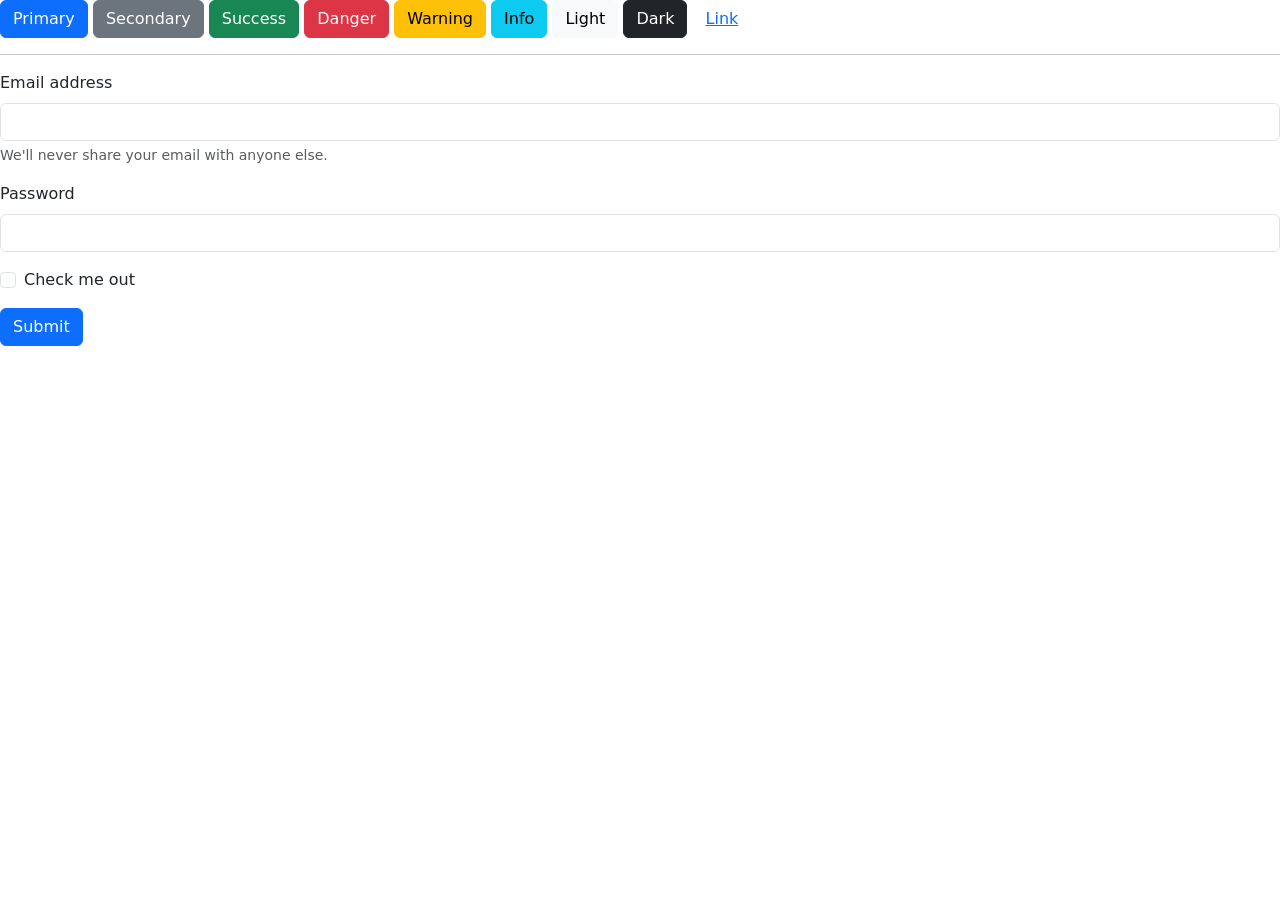
==== bootstrapStudy.html @ 69fb8dcb "Create bootstrapStudy.html" ====
<!DOCTYPE html>
<html lang="en">
<head>
    <meta charset="UTF-8">
    <meta name="viewport" content="width=device-width, initial-scale=1.0">
    <title>bootstrap study</title>
    <link rel="stylesheet" href="	https://cdn.jsdelivr.net/npm/bootstrap@5.3.3/dist/css/bootstrap.min.css">
</head>
<body>
<button type="button" class="btn btn-primary">Primary</button>
<button type="button" class="btn btn-secondary">Secondary</button>
<button type="button" class="btn btn-success">Success</button>
<button type="button" class="btn btn-danger">Danger</button>
<button type="button" class="btn btn-warning">Warning</button>
<button type="button" class="btn btn-info">Info</button>
<button type="button" class="btn btn-light">Light</button>
<button type="button" class="btn btn-dark">Dark</button>

<button type="button" class="btn btn-link">Link</button>
    <style src=" https://cdn.jsdelivr.net/npm/bootstrap@5.3.3/dist/js/bootstrap.bundle.min.js"></style>
 <hr>
 <form>
    <div class="mb-3">
      <label for="exampleInputEmail1" class="form-label">Email address</label>
      <input type="email" class="form-control" id="exampleInputEmail1" aria-describedby="emailHelp">
      <div id="emailHelp" class="form-text">We'll never share your email with anyone else.</div>
    </div>
    <div class="mb-3">
      <label for="exampleInputPassword1" class="form-label">Password</label>
      <input type="password" class="form-control" id="exampleInputPassword1">
    </div>
    <div class="mb-3 form-check">
      <input type="checkbox" class="form-check-input" id="exampleCheck1">
      <label class="form-check-label" for="exampleCheck1">Check me out</label>
    </div>
    <button type="submit" class="btn btn-primary">Submit</button>
  </form>
</body>
</html>
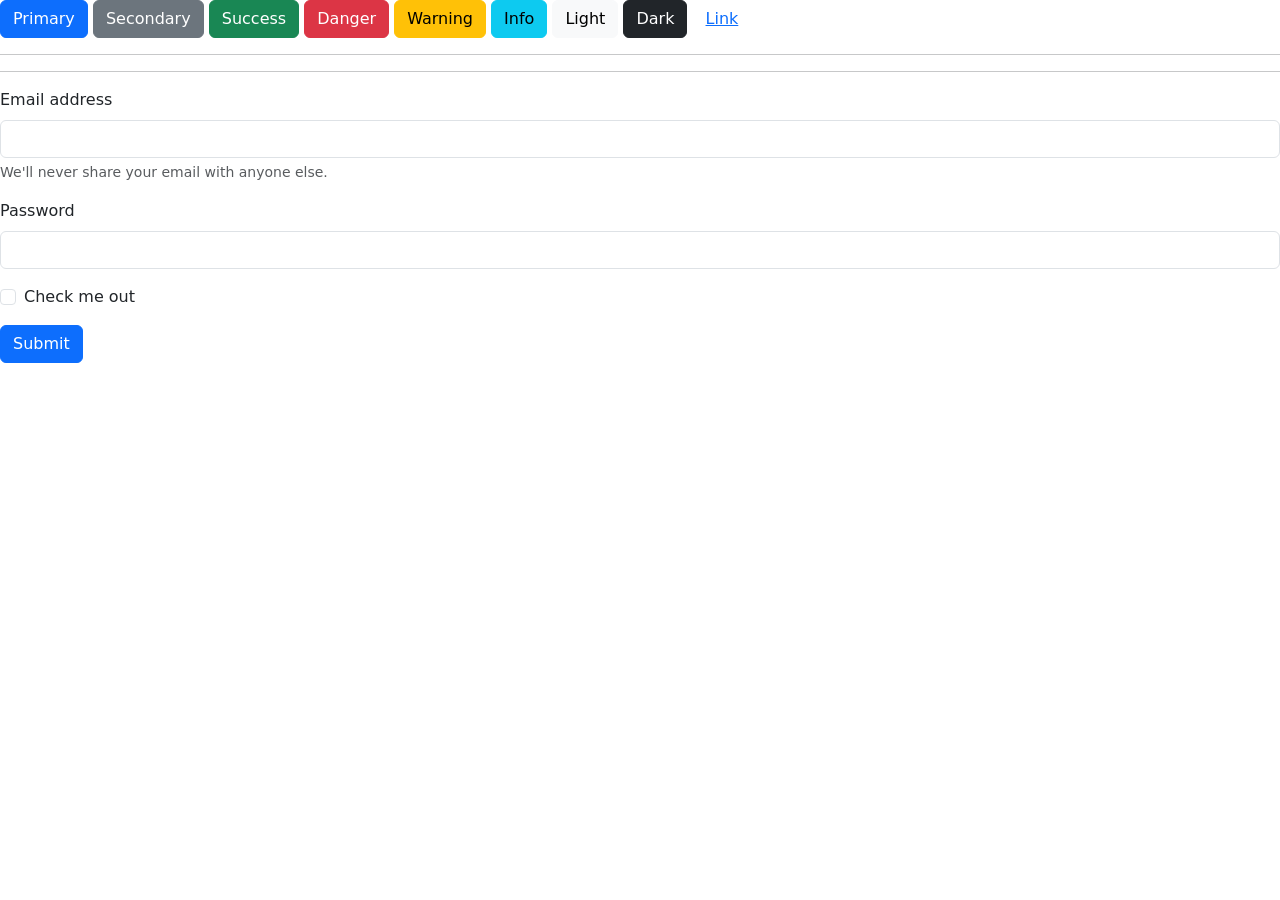
==== commit a3734200: "Update bootstrapStudy.html" ====
--- a/bootstrapStudy.html
+++ b/bootstrapStudy.html
@@ -19,6 +19,7 @@
 <button type="button" class="btn btn-link">Link</button>
     <style src=" https://cdn.jsdelivr.net/npm/bootstrap@5.3.3/dist/js/bootstrap.bundle.min.js"></style>
  <hr>
+<hr>
  <form>
     <div class="mb-3">
       <label for="exampleInputEmail1" class="form-label">Email address</label>
